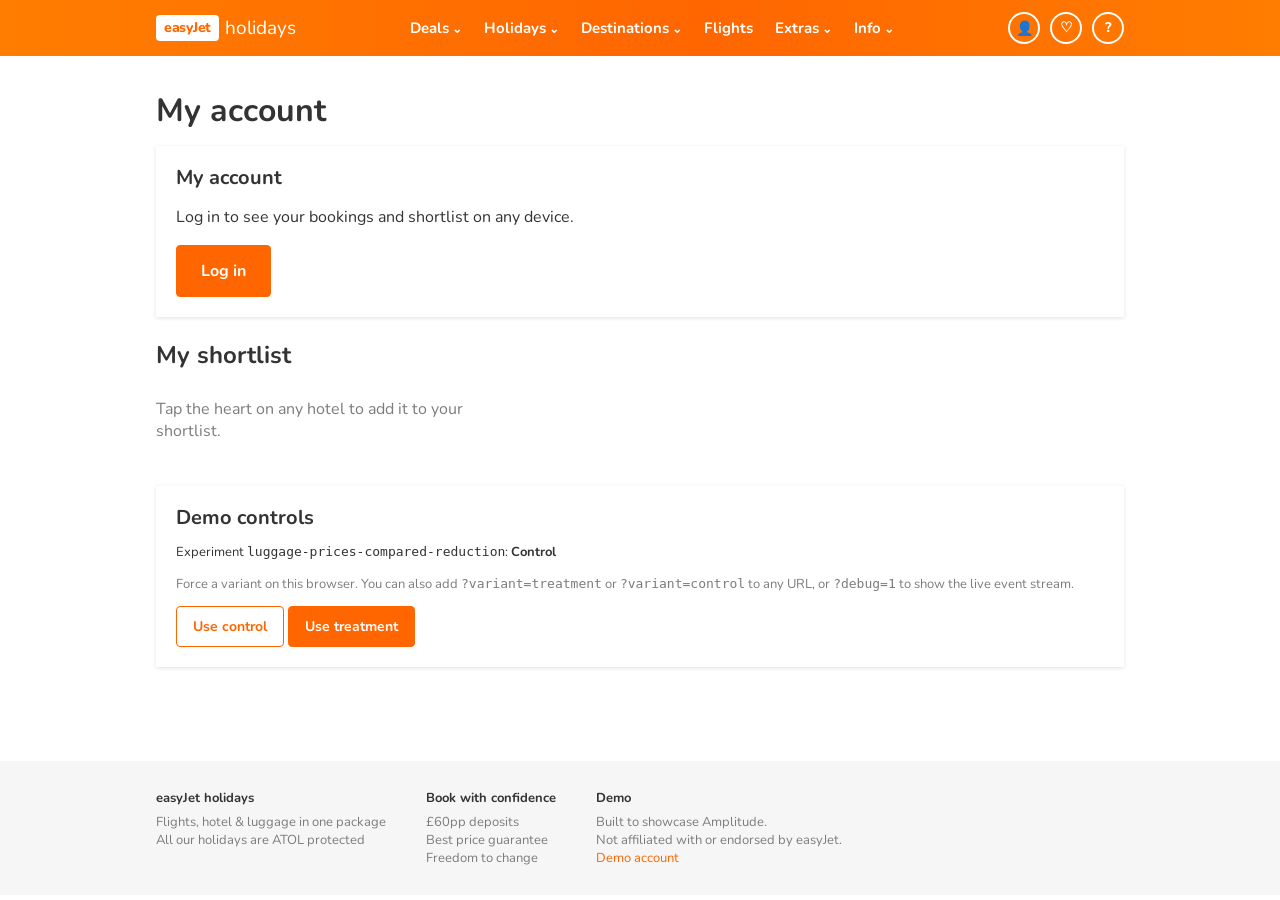
==== account.html @ 43070324 "Amplitude demo site for easyJet holidays Co-Authored-By: Claude Opus 5.5 <noreply@anthropic.com>" ====
<!DOCTYPE html>
<html lang="en-GB">
<head>
<meta charset="utf-8">
<meta name="viewport" content="width=device-width, initial-scale=1">
<!-- Analytics + Session Replay (unified smart loader) -->
<script src="https://cdn.amplitude.com/script/58bdd4beb93faabbecaaf4258cff5f6d.js"></script>
<!-- Web Experiment — required for the visual editor to attach -->
<script src="https://cdn.amplitude.com/script/58bdd4beb93faabbecaaf4258cff5f6d.experiment.js"></script>
<!-- Guides & Surveys -->
<script src="https://cdn.amplitude.com/script/58bdd4beb93faabbecaaf4258cff5f6d.engagement.js"></script>
<script src="./assets/amp-init.js"></script>
<link rel="preconnect" href="https://fonts.googleapis.com">
<link rel="preconnect" href="https://fonts.gstatic.com" crossorigin>
<link href="https://fonts.googleapis.com/css2?family=Bebas+Neue&family=Nunito:wght@300;400;600;700;800&display=swap" rel="stylesheet">
<link rel="stylesheet" href="./assets/app.css">
<link rel="icon" href="data:image/svg+xml,%3Csvg xmlns='http://www.w3.org/2000/svg' viewBox='0 0 32 32'%3E%3Crect width='32' height='32' rx='6' fill='%23FF6600'/%3E%3Ctext x='16' y='22' font-size='16' text-anchor='middle' fill='white' font-family='Arial' font-weight='bold'%3Eej%3C/text%3E%3C/svg%3E">
<script src="./assets/app.js" defer></script>
<title>My account | easyJet holidays</title>
</head>
<body data-page="account">
<div id="site-header"></div>
<main class="section"><div class="wrap">
  <h1>My account</h1>
  <div id="acct"></div>
  <h2 id="shortlist" style="margin-top:24px">My shortlist</h2>
  <div class="cards" id="shortlist-cards"></div>
  <div class="panel" style="margin-top:28px">
    <h2>Demo controls</h2>
    <p class="small">Experiment <code>luggage-prices-compared-reduction</code>: <b id="variant-state"></b></p>
    <p class="small muted">Force a variant on this browser. You can also add <code>?variant=treatment</code> or <code>?variant=control</code> to any URL, or <code>?debug=1</code> to show the live event stream.</p>
    <button class="btn outline small" id="v-control">Use control</button> <button class="btn small" id="v-treat">Use treatment</button>
  </div>
</div></main>
<div id="site-footer"></div>
</body>
</html>
---- assets/app.css ----
:root {
  --orange: #FF6600;
  --orange-dark: #E65C00;
  --header: #FF7D00;
  --text: #333333;
  --muted: #7C7C7C;
  --line: #DADADA;
  --tint: #EEF3F2;
  --white: #FFFFFF;
  --hero-dark: #2A140A;
  --ta-green: #00AA6C;
  --ok: #1E8E3E;
  --radius: 4px;
  --wrap: 1000px;
  --font: "Nunito", Arial, Helvetica, sans-serif;
  --display: "Bebas Neue", "Arial Narrow", Arial, sans-serif;
}

* { box-sizing: border-box; }
body { margin: 0; font-family: var(--font); color: var(--text); background: var(--white); font-size: 16px; line-height: 1.4; }
a { color: var(--orange); text-decoration: none; }
a:hover { text-decoration: underline; }
img { max-width: 100%; }
h1, h2, h3 { margin: 0 0 .5em; line-height: 1.2; }
h1 { font-size: 32px; font-weight: 700; }
h2 { font-size: 24px; font-weight: 700; }
h3 { font-size: 16px; font-weight: 700; }
.wrap { max-width: var(--wrap); margin: 0 auto; padding: 0 16px; }
.muted { color: var(--muted); }
.small { font-size: 13px; }
.hidden { display: none !important; }

/* Header */
.site-header { background: linear-gradient(90deg, var(--header) 0%, var(--orange) 55%, var(--header) 100%); color: #fff; }
.site-header .wrap { display: flex; align-items: center; gap: 24px; height: 56px; }
.logo { display: flex; align-items: center; gap: 6px; color: #fff; text-decoration: none !important; }
.logo .mark { background: #fff; color: var(--orange); font-weight: 800; font-size: 14px; padding: 3px 8px; border-radius: 4px; letter-spacing: -.3px; }
.logo .word { font-size: 19px; font-weight: 400; letter-spacing: -.2px; }
.nav { display: flex; gap: 22px; flex: 1; justify-content: center; }
.nav a { color: #fff; font-weight: 700; font-size: 15px; }
.nav a::after { content: " ⌄"; font-size: 12px; }
.nav a.no-caret::after { content: ""; }
.icons { display: flex; gap: 10px; align-items: center; }
.icon-btn { width: 32px; height: 32px; border-radius: 50%; border: 2px solid #fff; background: transparent; color: #fff; display: inline-flex; align-items: center; justify-content: center; cursor: pointer; font-size: 14px; font-family: var(--font); font-weight: 800; position: relative; text-decoration: none !important; }
.icon-btn .count { position: absolute; top: -6px; right: -6px; background: #fff; color: var(--orange); border-radius: 10px; font-size: 10px; padding: 0 5px; line-height: 16px; }
.user-chip { background: #fff; color: var(--orange); border-radius: 16px; padding: 4px 12px; font-weight: 700; font-size: 13px; cursor: pointer; border: 0; font-family: var(--font); }
@media (max-width: 820px) { .nav { display: none; } .site-header .wrap { justify-content: space-between; } }

/* Buttons and inputs */
.btn { display: inline-flex; align-items: center; justify-content: center; gap: 8px; background: var(--orange); color: #fff; border: 1px solid var(--orange); border-radius: var(--radius); padding: 14px 24px; font: 700 16px var(--font); cursor: pointer; text-decoration: none !important; }
.btn:hover { background: var(--orange-dark); border-color: var(--orange-dark); }
.btn.outline { background: transparent; color: var(--orange); }
.btn.outline:hover { background: #FFF2E8; }
.btn.small { padding: 10px 16px; font-size: 14px; }
.btn.block { width: 100%; }
.btn[disabled] { opacity: .5; cursor: not-allowed; }
.linkbtn { background: none; border: 0; color: var(--orange); font: 700 14px var(--font); cursor: pointer; padding: 0; }
.field { position: relative; display: block; }
.field > span { position: absolute; top: -8px; left: 12px; background: #fff; padding: 0 4px; font-size: 12px; color: var(--muted); }
.field input, .field select { width: 100%; border: 1px solid var(--muted); border-radius: var(--radius); padding: 12px 14px; font: 14px var(--font); color: #000; background: #fff; }
.field input:focus, .field select:focus { outline: 2px solid var(--orange); border-color: var(--orange); }

/* Search card */
.hero { background: linear-gradient(115deg, #D86A0F 0%, #E07010 52%, var(--hero-dark) 52.2%, #140A04 100%); padding: 32px 0 48px; }
.search-card { background: #fff; border-radius: 2px; padding: 22px 14px 12px; box-shadow: 0 2px 10px rgba(0,0,0,.15); }
.search-grid { display: grid; grid-template-columns: 1fr 1fr 1fr 1fr auto; gap: 16px; align-items: center; }
.search-grid .btn { min-width: 150px; padding: 12px 24px; }
.search-meta { display: flex; justify-content: space-between; align-items: center; margin-top: 12px; font-size: 13px; color: var(--orange); gap: 12px; flex-wrap: wrap; }
@media (max-width: 820px) { .search-grid { grid-template-columns: 1fr 1fr; } .search-grid .btn { grid-column: 1 / -1; } }

/* Treatment: hold bag toggle */
.bag-toggle { display: inline-flex; align-items: center; gap: 8px; color: var(--text); font-weight: 700; cursor: pointer; user-select: none; }
.bag-toggle input { display: none; }
.bag-toggle .sw { width: 36px; height: 20px; border-radius: 10px; background: #ccc; position: relative; transition: background .15s; }
.bag-toggle .sw::after { content: ""; position: absolute; top: 2px; left: 2px; width: 16px; height: 16px; border-radius: 50%; background: #fff; transition: left .15s; }
.bag-toggle input:checked + .sw { background: var(--orange); }
.bag-toggle input:checked + .sw::after { left: 18px; }
.exp-only { display: none !important; }
html.exp-bags .exp-only { display: inline-flex !important; }
html.exp-bags .exp-only.block-el { display: block !important; }

/* Deal banner */
.deal { background: #fff; margin-top: 28px; max-width: 630px; padding: 34px 32px; position: relative; overflow: hidden; }
.deal h2 { font-family: var(--display); font-size: 52px; font-weight: 400; letter-spacing: .5px; margin: 0; color: var(--text); }
.deal .sub { font-family: var(--display); font-size: 30px; color: var(--orange); margin: 0 0 14px; }
.deal .line { font-size: 22px; letter-spacing: 1px; text-transform: uppercase; margin-bottom: 16px; font-weight: 300; }
.deal .roundel { position: absolute; right: -40px; bottom: -40px; width: 230px; height: 230px; border-radius: 50%; background: #F1F1F1; display: flex; flex-direction: column; align-items: center; justify-content: center; padding-right: 30px; padding-bottom: 20px; font-weight: 700; font-size: 22px; }
.deal .roundel b { font-size: 40px; }
.tc-pill { display: inline-block; background: #fff; color: var(--orange); font-size: 12px; font-weight: 700; border-radius: 14px; padding: 6px 14px; margin-top: 14px; }
@media (max-width: 640px) { .deal .roundel { display: none; } .deal h2 { font-size: 40px; } }

/* Sections */
.section { padding: 36px 0; }
.section.tint { background: var(--tint); }
.section-head { display: flex; justify-content: space-between; align-items: center; margin-bottom: 18px; gap: 12px; }
.usp-row { display: grid; grid-template-columns: repeat(4, 1fr); gap: 20px; }
.usp { display: flex; gap: 12px; font-size: 14px; }
.usp .ic { color: var(--orange); font-size: 20px; }
.usp p { margin: 4px 0 0; color: var(--muted); }
@media (max-width: 820px) { .usp-row { grid-template-columns: 1fr 1fr; } }

.type-tiles { display: grid; grid-template-columns: repeat(3, 1fr); gap: 16px; }
.tile { border: 0; padding: 0; cursor: pointer; text-align: left; background: #fff; box-shadow: 0 1px 4px rgba(0,0,0,.12); font-family: var(--font); color: var(--text); }
.tile .ph { height: 140px; display: flex; align-items: flex-end; padding: 12px; color: #fff; font-family: var(--display); font-size: 32px; letter-spacing: .5px; }
.tile .body { padding: 12px; font-size: 14px; }
.tile:hover { box-shadow: 0 3px 10px rgba(0,0,0,.2); }
@media (max-width: 640px) { .type-tiles { grid-template-columns: 1fr; } }

/* Colour block placeholders */
.ph-amsterdam { background: linear-gradient(135deg, #2E6E8E, #8FB7C9); }
.ph-paris { background: linear-gradient(135deg, #7A5C8E, #C7A9D6); }
.ph-rome { background: linear-gradient(135deg, #B5522B, #E8A86B); }
.ph-prague { background: linear-gradient(135deg, #8E2E2E, #D98F6B); }
.ph-barcelona { background: linear-gradient(135deg, #D0832A, #F2C86B); }
.ph-majorca, .ph-beach { background: linear-gradient(135deg, #1B8FB0, #7FD3E0); }
.ph-paphos, .ph-allinc { background: linear-gradient(135deg, #2E8E6E, #9FD6B5); }
.ph-malta { background: linear-gradient(135deg, #C9A23A, #F0DC9A); }
.ph-city { background: linear-gradient(135deg, #3B4A6B, #8C9BB8); }

/* Hotel cards */
.cards { display: grid; grid-template-columns: repeat(3, 1fr); gap: 16px; }
@media (max-width: 820px) { .cards { grid-template-columns: 1fr 1fr; } }
@media (max-width: 560px) { .cards { grid-template-columns: 1fr; } }
.card { background: #fff; box-shadow: 0 1px 4px rgba(0,0,0,.12); display: flex; flex-direction: column; }
.card .ph { height: 130px; position: relative; display: flex; align-items: center; justify-content: center; color: rgba(255,255,255,.9); font-weight: 800; letter-spacing: 1px; font-size: 12px; text-transform: uppercase; }
.card .body { padding: 10px 12px; flex: 1; display: flex; flex-direction: column; gap: 4px; }
.card .title-row { display: flex; justify-content: space-between; gap: 8px; align-items: flex-start; }
.card .name { font-weight: 700; font-size: 15px; }
.card .loc { font-size: 12px; color: var(--muted); }
.card .meta { display: flex; justify-content: space-between; align-items: center; font-size: 12px; }
.card .price { text-align: right; margin-top: auto; padding-top: 8px; font-size: 13px; }
.card .price b { font-size: 22px; }
.card .taxes { font-size: 12px; text-decoration: underline dashed; }
.card .bagnote { font-size: 12px; color: var(--ok); font-weight: 700; }
.card .btn { margin: 0 12px 12px; padding: 10px; font-size: 14px; }
.stars { color: var(--text); letter-spacing: 1px; font-size: 13px; }
.ta { display: inline-flex; align-items: center; gap: 4px; font-size: 12px; color: var(--muted); }
.ta .dots { color: var(--ta-green); letter-spacing: -1px; font-size: 13px; }
.ta .owl { width: 14px; height: 14px; border-radius: 50%; background: var(--ta-green); display: inline-block; }
.heart { background: none; border: 0; cursor: pointer; font-size: 22px; color: var(--orange); line-height: 1; padding: 0; }
.heart.on { color: var(--orange); }

/* Results layout */
.results-layout { display: grid; grid-template-columns: 240px 1fr; gap: 24px; align-items: start; }
@media (max-width: 820px) { .results-layout { grid-template-columns: 1fr; } }
.filters { background: #fff; box-shadow: 0 1px 4px rgba(0,0,0,.12); padding: 16px; font-size: 14px; }
.filters h3 { margin-top: 16px; border-top: 1px solid var(--line); padding-top: 14px; }
.filters h3:first-child { margin-top: 0; border-top: 0; padding-top: 0; }
.filters label.opt { display: flex; gap: 8px; align-items: center; margin: 6px 0; cursor: pointer; }
.filters input[type=range] { width: 100%; accent-color: var(--orange); }
.result-row { display: grid; grid-template-columns: 220px 1fr 200px; background: #fff; box-shadow: 0 1px 4px rgba(0,0,0,.12); margin-bottom: 14px; }
.result-row .ph { min-height: 150px; }
.result-row .mid { padding: 14px 16px; display: flex; flex-direction: column; gap: 6px; font-size: 14px; }
.result-row .right { padding: 14px 16px; border-left: 1px solid var(--line); display: flex; flex-direction: column; justify-content: space-between; text-align: right; font-size: 13px; }
.result-row .right b.pp { font-size: 26px; }
.incl { display: flex; gap: 10px; flex-wrap: wrap; font-size: 12px; color: var(--muted); }
.incl span::before { content: "✓ "; color: var(--ok); }
@media (max-width: 680px) { .result-row { grid-template-columns: 1fr; } .result-row .right { border-left: 0; border-top: 1px solid var(--line); } }
.promo-strip { background: var(--hero-dark); color: #fff; padding: 14px 18px; display: flex; justify-content: space-between; align-items: center; margin-bottom: 16px; gap: 12px; flex-wrap: wrap; }
.promo-strip b { font-family: var(--display); font-size: 26px; font-weight: 400; color: var(--header); letter-spacing: .5px; }

/* Hotel page */
.hotel-hero { height: 260px; display: flex; align-items: flex-end; padding: 18px; color: #fff; }
.hotel-grid { display: grid; grid-template-columns: 1fr 320px; gap: 24px; align-items: start; }
@media (max-width: 820px) { .hotel-grid { grid-template-columns: 1fr; } }
.tabs { display: flex; gap: 0; border-bottom: 2px solid var(--line); margin: 18px 0; }
.tabs button { background: none; border: 0; padding: 12px 18px; font: 700 15px var(--font); color: var(--muted); cursor: pointer; border-bottom: 3px solid transparent; margin-bottom: -2px; }
.tabs button.active { color: var(--orange); border-bottom-color: var(--orange); }
.choice-group { margin-bottom: 22px; }
.choice { display: flex; justify-content: space-between; align-items: center; gap: 12px; border: 1px solid var(--line); border-radius: var(--radius); padding: 12px 14px; margin-bottom: 8px; cursor: pointer; background: #fff; font-size: 14px; }
.choice input { accent-color: var(--orange); margin-right: 10px; }
.choice.sel { border-color: var(--orange); box-shadow: 0 0 0 1px var(--orange); }
.choice .delta { font-weight: 700; white-space: nowrap; }
.sticky-sum { position: sticky; top: 16px; background: #fff; box-shadow: 0 1px 6px rgba(0,0,0,.15); padding: 18px; }
.sum-line { display: flex; justify-content: space-between; font-size: 14px; margin: 6px 0; gap: 12px; }
.sum-line.total { font-size: 18px; font-weight: 800; border-top: 1px solid var(--line); padding-top: 10px; margin-top: 10px; }
.big-price { font-size: 34px; font-weight: 800; }
.reassure { list-style: none; padding: 0; margin: 14px 0 0; font-size: 13px; }
.reassure li { padding: 3px 0; }
.reassure li::before { content: "✓ "; color: var(--orange); font-weight: 800; }
.review { border-bottom: 1px solid var(--line); padding: 12px 0; font-size: 14px; }
.ta-score { display: flex; align-items: center; gap: 14px; background: #F4FBF8; padding: 14px; border-radius: var(--radius); }
.ta-score .n { font-size: 34px; font-weight: 800; color: var(--ta-green); }
.similar { display: grid; grid-template-columns: repeat(3, 1fr); gap: 12px; }
@media (max-width: 640px) { .similar { grid-template-columns: 1fr; } }

/* Checkout progress */
.progress { display: flex; justify-content: center; gap: 0; padding: 18px 0; background: #fff; border-bottom: 1px solid var(--line); }
.progress .step { display: flex; align-items: center; gap: 8px; color: var(--muted); font-weight: 700; font-size: 14px; }
.progress .step .n { width: 26px; height: 26px; border-radius: 50%; border: 2px solid var(--line); display: inline-flex; align-items: center; justify-content: center; font-size: 13px; background: #fff; }
.progress .step.done .n { background: var(--orange); border-color: var(--orange); color: #fff; }
.progress .step.active { color: var(--orange); }
.progress .step.active .n { border-color: var(--orange); }
.progress .bar { width: 70px; height: 2px; background: var(--line); margin: 0 10px; align-self: center; }
.progress .bar.done { background: var(--orange); }
@media (max-width: 560px) { .progress .bar { width: 18px; } .progress .step .lbl { display: none; } }

/* Extras */
.checkout-grid { display: grid; grid-template-columns: 1fr 330px; gap: 24px; align-items: start; }
@media (max-width: 860px) { .checkout-grid { grid-template-columns: 1fr; } }
.panel { background: #fff; box-shadow: 0 1px 4px rgba(0,0,0,.12); padding: 20px; margin-bottom: 18px; }
.panel h2 { font-size: 20px; display: flex; align-items: center; gap: 10px; }
.notice { background: #FFF4EC; border-left: 4px solid var(--orange); padding: 10px 14px; font-size: 14px; margin: 10px 0 14px; }
.notice.ok { background: #EEF8F1; border-left-color: var(--ok); }
.stepper { display: inline-flex; align-items: center; border: 1px solid var(--muted); border-radius: var(--radius); }
.stepper button { background: none; border: 0; width: 36px; height: 36px; font-size: 20px; color: var(--orange); cursor: pointer; }
.stepper span { min-width: 30px; text-align: center; font-weight: 800; }
.extra-row { display: flex; justify-content: space-between; align-items: center; gap: 16px; padding: 12px 0; border-top: 1px solid var(--line); flex-wrap: wrap; }
.extra-row:first-of-type { border-top: 0; }
.extra-row .info { flex: 1; min-width: 200px; font-size: 14px; }
.extra-row .info b { font-size: 15px; }
.promo-box { display: flex; gap: 8px; margin-top: 10px; }
.promo-box input { flex: 1; }
.promo-msg { font-size: 13px; margin-top: 6px; }
.promo-msg.ok { color: var(--ok); }
.promo-msg.err { color: #C62828; }
.nav-buttons { display: flex; justify-content: space-between; gap: 12px; margin: 10px 0 40px; }

/* Modal */
.modal-bg { position: fixed; inset: 0; background: rgba(0,0,0,.5); display: flex; align-items: center; justify-content: center; z-index: 50; padding: 16px; }
.modal { background: #fff; width: 100%; max-width: 440px; padding: 24px; position: relative; max-height: 90vh; overflow: auto; }
.modal.wide { max-width: 760px; }
.modal .close { position: absolute; top: 10px; right: 12px; background: none; border: 0; font-size: 22px; cursor: pointer; color: var(--muted); }
.modal h2 { font-family: var(--display); font-weight: 400; font-size: 30px; letter-spacing: .5px; }
.modal .field { margin: 18px 0; }
.id-preview { background: var(--tint); padding: 10px 12px; font-family: ui-monospace, Menlo, monospace; font-size: 14px; border-radius: var(--radius); word-break: break-all; }
.compare { display: grid; grid-template-columns: 1fr 1fr; gap: 16px; margin-top: 12px; }
@media (max-width: 600px) { .compare { grid-template-columns: 1fr; } }
.compare .opt { border: 1px solid var(--line); border-radius: var(--radius); padding: 16px; display: flex; flex-direction: column; gap: 8px; font-size: 14px; }
.compare .opt .p { font-size: 26px; font-weight: 800; }
.compare .opt ul { padding-left: 18px; margin: 4px 0; }
.compare .opt.rec { border-color: var(--orange); }

/* Toast */
.toast { position: fixed; left: 16px; bottom: 16px; background: #fff; box-shadow: 0 2px 12px rgba(0,0,0,.25); padding: 16px 18px; max-width: 300px; z-index: 40; }
.toast h3 { font-family: var(--display); font-weight: 400; font-size: 22px; margin: 0 0 4px; }
.toast p { font-size: 13px; margin: 0 0 12px; color: var(--muted); }
.toast .close { position: absolute; top: 6px; right: 10px; background: none; border: 0; font-size: 18px; cursor: pointer; }
.flash { position: fixed; top: 70px; left: 50%; transform: translateX(-50%); background: var(--text); color: #fff; padding: 10px 18px; border-radius: 20px; font-size: 14px; z-index: 60; }

/* Footer */
.site-footer { background: #F6F6F6; padding: 28px 0; margin-top: 40px; font-size: 13px; color: var(--muted); }
.site-footer .cols { display: flex; gap: 40px; flex-wrap: wrap; }
.site-footer b { color: var(--text); display: block; margin-bottom: 6px; }

/* Forms (guests) */
.form-grid { display: grid; grid-template-columns: 1fr 1fr; gap: 18px; margin-top: 10px; }
@media (max-width: 560px) { .form-grid { grid-template-columns: 1fr; } }
.confirm-hero { background: linear-gradient(115deg, var(--orange), var(--header)); color: #fff; padding: 40px 0; }
.confirm-hero h1 { font-family: var(--display); font-weight: 400; font-size: 54px; letter-spacing: .5px; }
.ref { font-family: ui-monospace, Menlo, monospace; font-size: 22px; background: #fff; color: var(--text); display: inline-block; padding: 8px 14px; border-radius: var(--radius); }
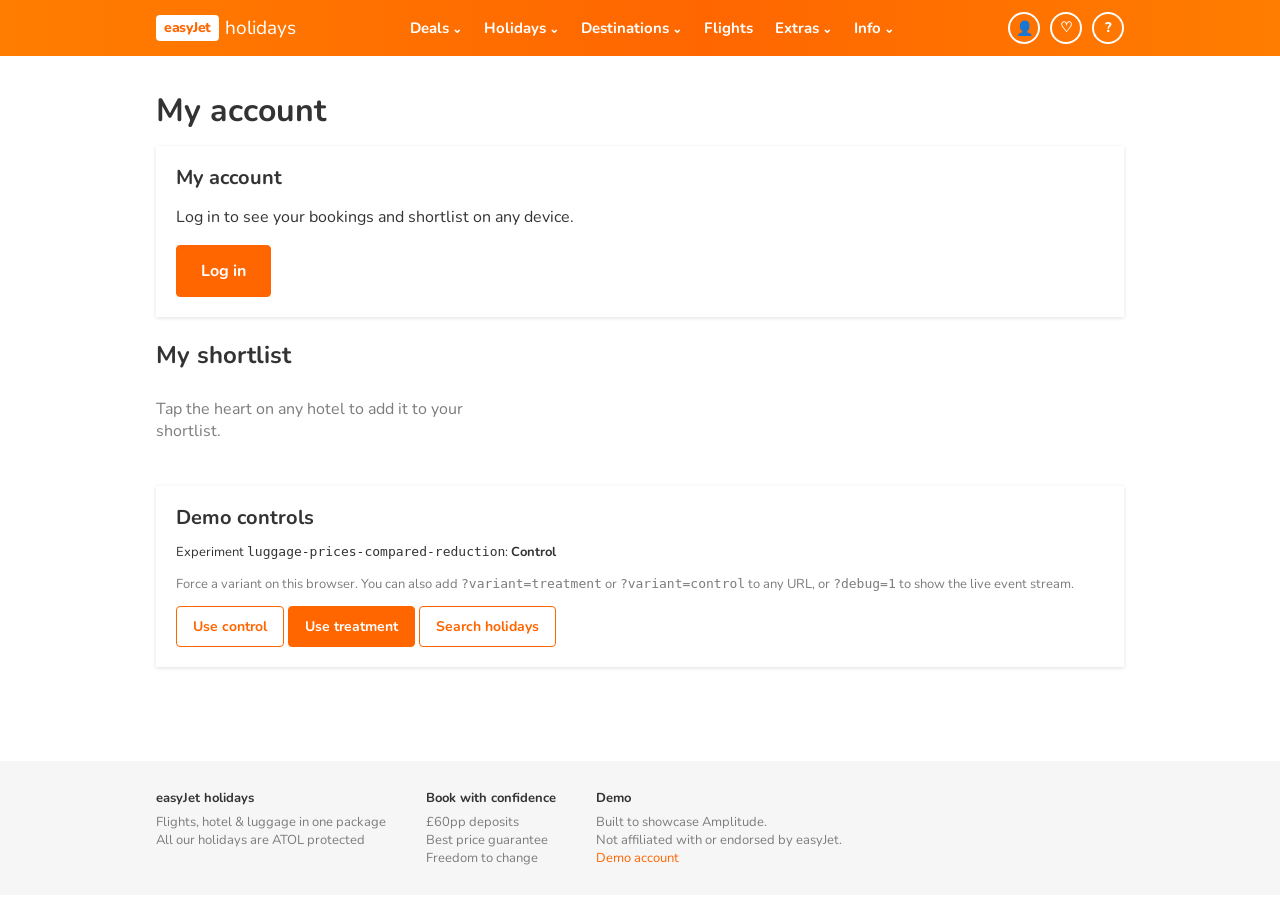
==== commit d75ce1ea: "Make the demo site work with the session replay bot Keep a user ID that is already set at login, giv" ====
--- a/account.html
+++ b/account.html
@@ -29,7 +29,7 @@
     <h2>Demo controls</h2>
     <p class="small">Experiment <code>luggage-prices-compared-reduction</code>: <b id="variant-state"></b></p>
     <p class="small muted">Force a variant on this browser. You can also add <code>?variant=treatment</code> or <code>?variant=control</code> to any URL, or <code>?debug=1</code> to show the live event stream.</p>
-    <button class="btn outline small" id="v-control">Use control</button> <button class="btn small" id="v-treat">Use treatment</button>
+    <button class="btn outline small" id="v-control">Use control</button> <button class="btn small" id="v-treat">Use treatment</button> <a class="btn outline small" href="./results.html">Search holidays</a>
   </div>
 </div></main>
 <div id="site-footer"></div>
